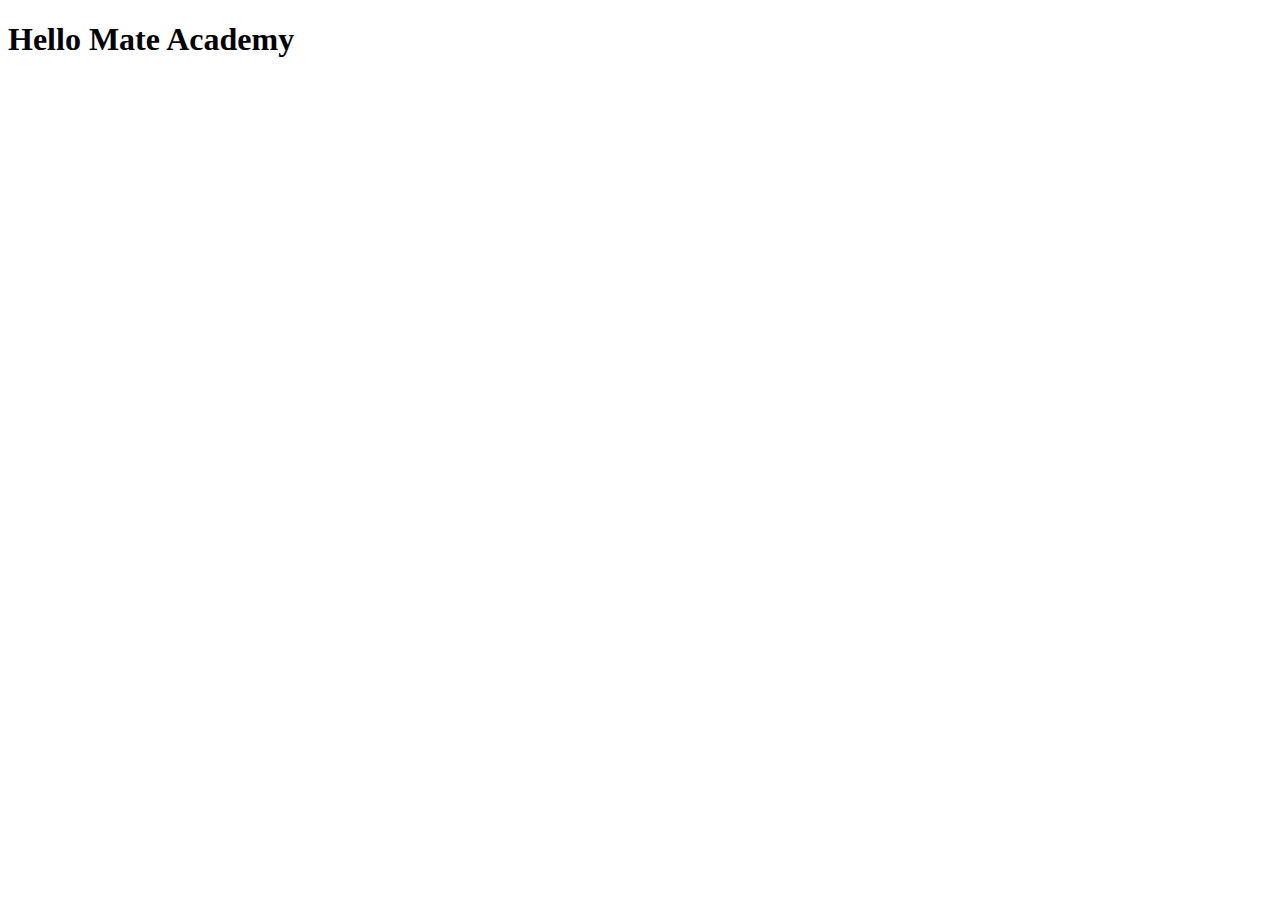
==== src/index.html @ 3a165aef "Initial commit" ====
<!DOCTYPE html>
<html lang="en">
  <head>
    <meta charset="UTF-8">
    <meta name="viewport" content="width=device-width, initial-scale=1.0">
    <title>Title</title>
    <link rel="stylesheet" href="./styles/main.scss">
  </head>
  <body>
    <h1>Hello Mate Academy</h1>
    <script type="text/javascript" src="scripts/main.js"></script>
  </body>
</html>
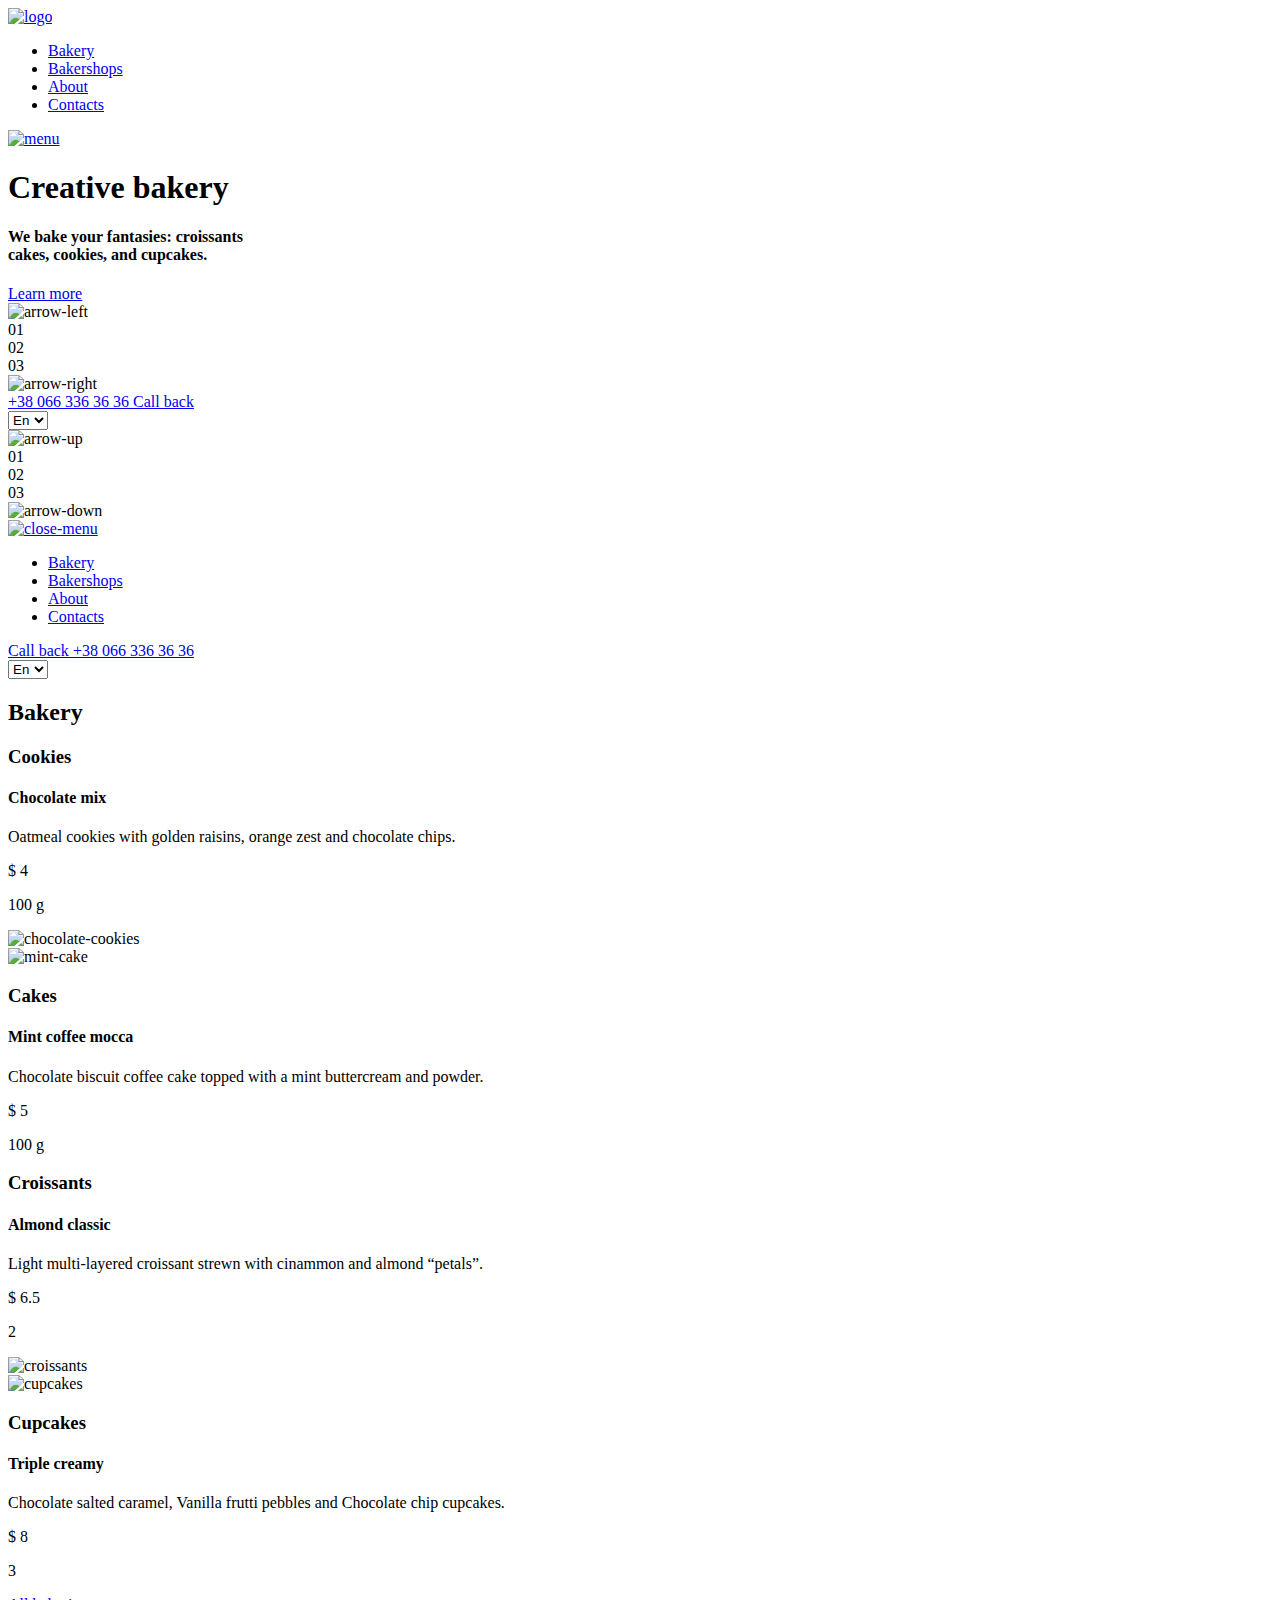
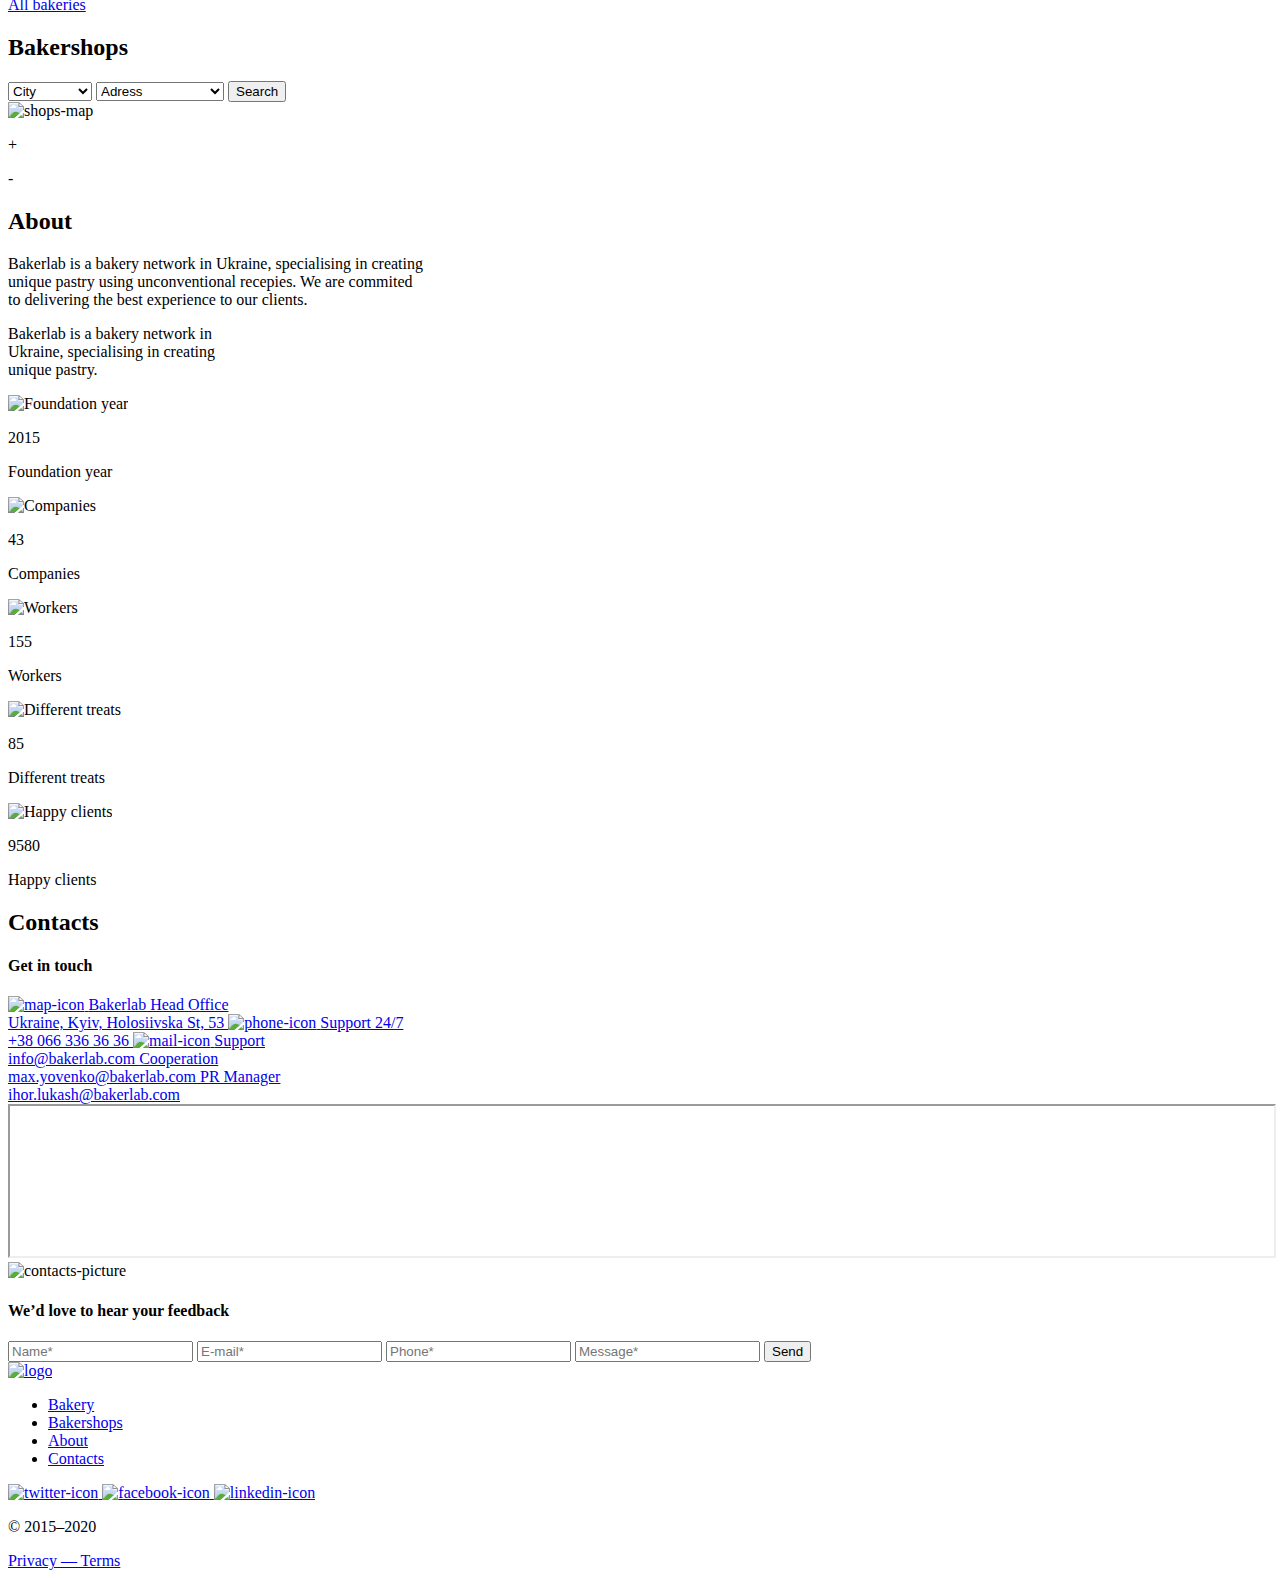
==== commit cad7d8fb: "initial commit" ====
--- a/src/index.html
+++ b/src/index.html
@@ -1,13 +1,707 @@
 <!DOCTYPE html>
-<html lang="en">
+<html lang="en" class="page">
   <head>
     <meta charset="UTF-8">
     <meta name="viewport" content="width=device-width, initial-scale=1.0">
-    <title>Title</title>
+    <link
+      rel="icon"
+      type="image/svg"
+      href="./images/cookie.svg"
+    >
+    <title>BackerLab</title>
     <link rel="stylesheet" href="./styles/main.scss">
   </head>
-  <body>
-    <h1>Hello Mate Academy</h1>
+  <body class="body">
     <script type="text/javascript" src="scripts/main.js"></script>
+    <header class="header page__header">
+      <section class="header__main">
+        <nav class="nav header__nav">
+          <a href="#" class="logo nav__logo">
+            <img
+              src="./images/logo.svg"
+              alt="logo"
+              class="logo__image"
+            >
+          </a>
+          <ul class="nav__list">
+            <li class="nav__item">
+              <a href="#bakery" class="nav__link">
+                Bakery
+              </a>
+            </li>
+            <li class="nav__item">
+              <a href="#bakershops" class="nav__link">
+                Bakershops
+              </a>
+            </li>
+            <li class="nav__item">
+              <a href="#about" class="nav__link">
+                About
+              </a>
+            </li>
+            <li class="nav__item">
+              <a href="#contacts" class="nav__link">
+                Contacts
+              </a>
+            </li>
+          </ul>
+
+          <a href="#mobile-menu" class="nav__menu-link">
+            <img
+              src="./images/burger.svg"
+              alt="menu"
+              class="nav__menu-image"
+            >
+          </a>
+        </nav>
+
+        <h1 class="header__title">
+          Creative bakery
+        </h1>
+
+        <h4 class="header__subtitle">
+          We bake your fantasies: croissants
+          <br>
+          cakes, cookies, and cupcakes.
+        </h4>
+
+        <a href="#learn-more" class="button header__button">
+          Learn more
+        </a>
+
+        <section class="scroll header__scroll">
+          <img
+            src="./images/arrow-left.svg"
+            alt="arrow-left"
+            class="scroll__arrow scroll__arrow--left"
+          >
+          <div class="scroll__big-number">
+            01
+          </div>
+          <div class="scroll__small-number">
+            02
+          </div>
+          <div class="scroll__small-number scroll__small-number--last">
+            03
+          </div>
+          <img
+            src="./images/arrow-right.svg"
+            alt="arrow-right"
+            class="scroll__arrow scroll__arrow--right"
+          >
+        </section>
+      </section>
+      <section class="menu header__menu">
+        <div class="menu__top">
+          <a href="tel:+38 066 336 36 36" class="menu__phone-number">
+            +38 066 336 36 36
+          </a>
+
+          <a href="tel:+38 066 336 36 36" class="button menu__button button--secondary">
+            Call back
+          </a>
+
+          <form
+            action="#"
+            method="get"
+            class="menu__form"
+          >
+            <select name="language" class="menu__lang">
+              <option value="En">En</option>
+              <option value="Ua">Ua</option>
+            </select>
+          </form>
+        </div>
+        <section class="scroll menu__scroll">
+          <img
+            src="./images/arrow-up.svg"
+            alt="arrow-up"
+            class="scroll__arrow scroll__arrow--up"
+          >
+          <div class="scroll__big-number">
+            01
+          </div>
+          <div class="scroll__small-number scroll__small-number--cream">
+            02
+          </div>
+          <div class="scroll__small-number scroll__small-number--cream scroll__small-number--last">
+            03
+          </div>
+          <img
+            src="./images/arrow-down.svg"
+            alt="arrow-down"
+            class="scroll__arrow scroll__arrow--down"
+          >
+        </section>
+      </section>
+
+      <section class="mobile-menu" id="mobile-menu">
+
+
+        <nav class="nav-mobile">
+          <a href="#" class="mobile-menu__close-link">
+            <img
+              src="./images/close.svg"
+              alt="close-menu"
+              class="nav-mobile__close-image"
+            >
+          </a>
+          <ul class="nav-mobile__list">
+            <li class="nav-mobile__item">
+              <a href="#bakery" class="nav-mobile__link">
+                Bakery
+              </a>
+            </li>
+            <li class="nav-mobile__item">
+              <a href="#bakershops" class="nav-mobile__link">
+                Bakershops
+              </a>
+            </li>
+            <li class="nav-mobile__item">
+              <a href="#about" class="nav-mobile__link">
+                About
+              </a>
+            </li>
+            <li class="nav-mobile__item">
+              <a href="#contacts" class="nav-mobile__link">
+                Contacts
+              </a>
+            </li>
+          </ul>
+        </nav>
+
+        <div class="mobile-menu__actions">
+          <a href="tel:+38 066 336 36 36" class="button mobile-menu__button button--secondary">
+            Call back
+          </a>
+          <a href="tel:+38 066 336 36 36" class="mobile-menu__phone-number">
+            +38 066 336 36 36
+          </a>
+          <form
+            action="#"
+            method="get"
+            class="mobile-menu__form"
+          >
+            <select name="language" class="mobile-menu__lang">
+              <option value="En">En</option>
+              <option value="Ua">Ua</option>
+            </select>
+          </form>
+        </div>
+      </section>
+    </header>
+
+    <main class="main page__main">
+      <div class="container">
+        <section class="bakery page__bakery" id="bakery">
+          <h2 class="bakery__title">
+            Bakery
+          </h2>
+          <article class="bakery__section">
+            <div class="bakery__content">
+              <h3 class="bakery__subtitle">
+                Cookies
+              </h3>
+              <h4 class="bakery__name">
+                Chocolate mix
+              </h4>
+              <p class="bakery__description">
+                Oatmeal cookies with golden raisins, orange zest and chocolate chips.
+              </p>
+              <div class="bakery__price">
+                <p class="bakery__price-number">
+                  $ 4
+                </p>
+                <p class="bakery__price-count">
+                  100 g
+                </p>
+              </div>
+            </div>
+
+            <img
+              src="./images/cookies.png"
+              alt="chocolate-cookies"
+              class="bakery__image"
+            >
+          </article>
+          <article class="bakery__section">
+            <img
+              src="./images/cake.png"
+              alt="mint-cake"
+              class="bakery__image"
+            >
+
+            <div class="bakery__content">
+              <h3 class="bakery__subtitle">
+                Cakes
+              </h3>
+              <h4 class="bakery__name">
+                Mint coffee mocca
+              </h4>
+              <p class="bakery__description">
+                Chocolate biscuit coffee cake topped with a mint buttercream and powder.
+              </p>
+              <div class="bakery__price">
+                <p class="bakery__price-number">
+                  $ 5
+                </p>
+                <p class="bakery__price-count">
+                  100 g
+                </p>
+              </div>
+            </div>
+
+          </article>
+          <article class="bakery__section">
+            <div class="bakery__content">
+              <h3 class="bakery__subtitle">
+                Croissants
+              </h3>
+              <h4 class="bakery__name">
+                Almond classic
+              </h4>
+              <p class="bakery__description">
+                Light multi-layered croissant strewn with cinammon and almond “petals”.
+              </p>
+              <div class="bakery__price">
+                <p class="bakery__price-number">
+                  $ 6.5
+                </p>
+                <p class="bakery__price-count">
+                  2
+                </p>
+              </div>
+            </div>
+
+            <img
+              src="./images/croissants.png"
+              alt="croissants"
+              class="bakery__image"
+            >
+          </article>
+          <article class="bakery__section">
+            <img
+              src="./images/cupcakes.png"
+              alt="cupcakes"
+              class="bakery__image"
+            >
+
+            <div class="bakery__content">
+              <h3 class="bakery__subtitle">
+                Cupcakes
+              </h3>
+              <h4 class="bakery__name">
+                Triple creamy
+              </h4>
+              <p class="bakery__description">
+                Chocolate salted caramel, Vanilla frutti pebbles and Chocolate chip cupcakes.
+              </p>
+              <div class="bakery__price">
+                <p class="bakery__price-number">
+                  $ 8
+                </p>
+                <p class="bakery__price-count">
+                  3
+                </p>
+              </div>
+            </div>
+
+          </article>
+
+          <a href="#all-bakeries" class="button bakery__button">
+            All bakeries
+          </a>
+        </section>
+      </div>
+      <section class="bakershops" id="bakershops">
+        <h2 class="bakershops__title">
+          Bakershops
+        </h2>
+
+        <form
+          action="#"
+          name="search"
+          class="bakershops__actions"
+        >
+          <select
+            name="search"
+            id="search"
+            class="bakershops__select bakershops__select--city"
+            required
+          >
+            <option
+              value=""
+              disabled
+              selected
+            >
+              City
+            </option>
+            <option value="Lviv">
+              Lviv
+            </option>
+            <option value="Lutsk">
+              Lutsk
+            </option>
+            <option value="Zhytomyr">
+              Zhytomyr
+            </option>
+            <option value="Vinnytstya">
+              Vinnytstya
+            </option>
+            <option value="Kyiv">
+              Kyiv
+            </option>
+            <option value="Chernihiv">
+              Chernihiv
+            </option>
+            <option value="Poltava">
+              Poltava
+            </option>
+            <option value="Kharkiv">
+              Kharkiv
+            </option>
+            <option value="Dnipro">
+              Dnipro
+            </option>
+            <option value="Kherson">
+              Kherson
+            </option>
+          </select>
+
+          <select
+            name="adress"
+            id="adress"
+            class="bakershops__select bakershops__select--adress"
+            required
+          >
+            <option
+              value=""
+              disabled
+              selected
+            >
+              Adress
+            </option>
+            <option value="Kyiv, Holosiivska St, 53">
+              Holosiivska St, 53
+            </option>
+          </select>
+
+          <button class="button bakershops__button">
+            Search
+          </button>
+        </form>
+
+        <img
+          src="./images/map.svg"
+          alt="shops-map"
+          class="bakershops__image"
+        >
+
+        <div class="bakershops__size-changer">
+          <p class="bakershops__size-value">
+            +
+          </p>
+          <p class="bakershops__size-value">
+            -
+          </p>
+        </div>
+      </section>
+      <section class="about" id="about">
+        <h2 class="about__title">
+          About
+        </h2>
+        <p class="about__content">
+          Bakerlab is a bakery network in Ukraine, specialising in creating
+          <br>
+          unique pastry using unconventional recepies. We are commited
+          <br>
+          to delivering the best experience to our clients.
+        </p>
+        <p class="about__content--mobile">
+          Bakerlab is a bakery network in
+          <br>
+          Ukraine, specialising in creating
+          <br>
+          unique pastry.
+        </p>
+        <div class="about__grid">
+          <article class="about__card">
+            <img
+              src="./images/card-1.png"
+              alt="Foundation year"
+              class="about__image"
+            >
+            <p class="about__number">
+              2015
+            </p>
+            <p class="about__text">
+              Foundation year
+            </p>
+          </article>
+
+          <article class="about__card">
+            <img
+              src="./images/card-2.png"
+              alt="Companies"
+              class="about__image"
+            >
+            <p class="about__number">
+              43
+            </p>
+            <p class="about__text">
+              Companies
+            </p>
+          </article>
+
+          <article class="about__card">
+            <img
+              src="./images/card-3.png"
+              alt="Workers"
+              class="about__image"
+            >
+            <p class="about__number">
+              155
+            </p>
+            <p class="about__text">
+              Workers
+            </p>
+          </article>
+
+          <article class="about__card">
+            <img
+              src="./images/card-4.png"
+              alt="Different treats"
+              class="about__image"
+            >
+            <p class="about__number">
+              85
+            </p>
+            <p class="about__text">
+              Different treats
+            </p>
+          </article>
+
+          <article class="about__card">
+            <img
+              src="./images/card-5.png"
+              alt="Happy clients"
+              class="about__image"
+            >
+            <p class="about__number">
+              9580
+            </p>
+            <p class="about__text">
+              Happy clients
+            </p>
+          </article>
+
+        </div>
+      </section>
+      <section class="contacts" id="contacts">
+        <h2 class="contacts__title">
+          Contacts
+        </h2>
+
+        <div class="contacts__part-1">
+          <article class="contacts__addresses">
+            <h4 class="contacts__addresses-title">
+              Get in touch
+            </h4>
+            <a
+              href="https://goo.gl/maps/zuYW97BZ9RgLFL1T8"
+              class="contacts__link"
+              target="_blank"
+              rel="noopener"
+            >
+              <img
+                src="./images/map-icon.svg"
+                alt="map-icon"
+                class="contacts__link-icon"
+              >
+              <span class="contacts__bold">
+                Bakerlab Head Office
+              </span>
+              <br>
+              Ukraine, Kyiv, Holosiivska St, 53
+            </a>
+            <a href="tel:+38 066 336 36 36" class="contacts__link">
+              <img
+                src="./images/phone-icon.svg"
+                alt="phone-icon"
+                class="contacts__link-icon"
+              >
+              <span class="contacts__bold">
+                Support 24/7
+              </span>
+              <br>
+              +38 066 336 36 36
+            </a>
+            <a href="mail:info@bakerlab.com" class="contacts__link">
+              <img
+                src="./images/mail-icon.svg"
+                alt="mail-icon"
+                class="contacts__link-icon"
+              >
+              <span class="contacts__bold">
+                Support
+              </span>
+              <br>
+              info@bakerlab.com
+            </a>
+            <a href="mail:max.yovenko@bakerlab.com" class="contacts__link">
+              <span class="contacts__bold">
+                Cooperation
+              </span>
+              <br>
+              max.yovenko@bakerlab.com
+            </a>
+            <a href="mail:ihor.lukash@bakerlab.com" class="contacts__link">
+              <span class="contacts__bold">
+                PR Manager
+              </span>
+              <br>
+              ihor.lukash@bakerlab.com
+            </a>
+          </article>
+          <article class="contacts__map-container">
+            <iframe
+              src="https://www.google.com/maps/embed?pb=!1m18!1m12!1m3!1d2543.3621856365294!2d30.51008881572945!3d50.397087379468!2m3!1f0!2f0!3f0!3m2!1i1024!2i768!4f13.1!3m3!1m2!1s0x40d4c8ca89299f11%3A0x4a4968e0ee2613b5!2z0LLRg9C70LjRhtGPINCT0L7Qu9C-0YHRltGX0LLRgdGM0LrQsCwgNTMsINCa0LjRl9CyLCAwMjAwMA!5e0!3m2!1suk!2sua!4v1627544135677!5m2!1suk!2sua"
+              hight="100%"
+              width="100%"
+              allowfullscreen=""
+              loading="lazy"
+              class="contacts__map"
+            >
+            </iframe>
+          </article>
+        </div>
+
+        <div class="contacts__part-2">
+          <div class="contacts__picture-container">
+            <img
+              src="./images/contacts-picture.svg"
+              alt="contacts-picture"
+              class="contacts__picture"
+            >
+          </div>
+          <article class="contacts__form-field">
+            <h4 class="contacts__form-title">
+              We’d love to hear your feedback
+            </h4>
+            <form action="#" class="contacts__form">
+              <input
+                type="text"
+                name="name"
+                class="contacts__input"
+                required
+                placeholder="Name*"
+              >
+              <input
+                type="email"
+                name="e-mail"
+                class="contacts__input"
+                required
+                placeholder="E-mail*"
+              >
+              <input
+                type="text"
+                name="phone-number"
+                class="contacts__input"
+                required
+                placeholder="Phone*"
+              >
+              <input
+                type="text"
+                name="message"
+                class="contacts__input"
+                required
+                placeholder="Message*"
+              >
+
+              <button class="button contacts__button">
+                Send
+              </button>
+            </form>
+          </article>
+        </div>
+      </section>
+    </main>
+
+    <footer class="footer">
+      <nav class="nav footer__nav">
+        <a href="#" class="logo nav__logo">
+          <img
+            src="./images/logo-footer.svg"
+            alt="logo"
+            class="logo__image"
+          >
+        </a>
+
+        <ul class="nav__list">
+          <li class="nav__item">
+            <a href="#bakery" class="nav__link">
+              Bakery
+            </a>
+          </li>
+          <li class="nav__item">
+            <a href="#bakershops" class="nav__link">
+              Bakershops
+            </a>
+          </li>
+          <li class="nav__item">
+            <a href="#about" class="nav__link">
+              About
+            </a>
+          </li>
+          <li class="nav__item">
+            <a href="#contacts" class="nav__link">
+              Contacts
+            </a>
+          </li>
+        </ul>
+
+        <div class="nav__messengers">
+          <a href="https://twitter.com/" class="nav__messenger-link">
+            <img
+              src="./images/twitter.svg"
+              alt="twitter-icon"
+              class="nav__messenger-image"
+              target="_blank"
+              rel="noopener"
+            >
+          </a>
+
+          <a href="https://www.facebook.com/" class="nav__messenger-link">
+            <img
+              src="./images/facebook.svg"
+              alt="facebook-icon"
+              class="nav__messenger-image"
+              target="_blank"
+              rel="noopener"
+            >
+          </a>
+
+          <a href="https://www.linkedin.com/" class="nav__messenger-link">
+            <img
+              src="./images/linkedin.svg"
+              alt="linkedin-icon"
+              class="nav__messenger-image"
+              target="_blank"
+              rel="noopener"
+            >
+          </a>
+        </div>
+      </nav>
+
+      <article class="footer__adds">
+        <p class="footer__add">
+          © 2015–2020
+        </p>
+
+        <a href="#" class="footer__add">
+          Privacy — Terms
+        </a>
+      </article>
+    </footer>
   </body>
 </html>
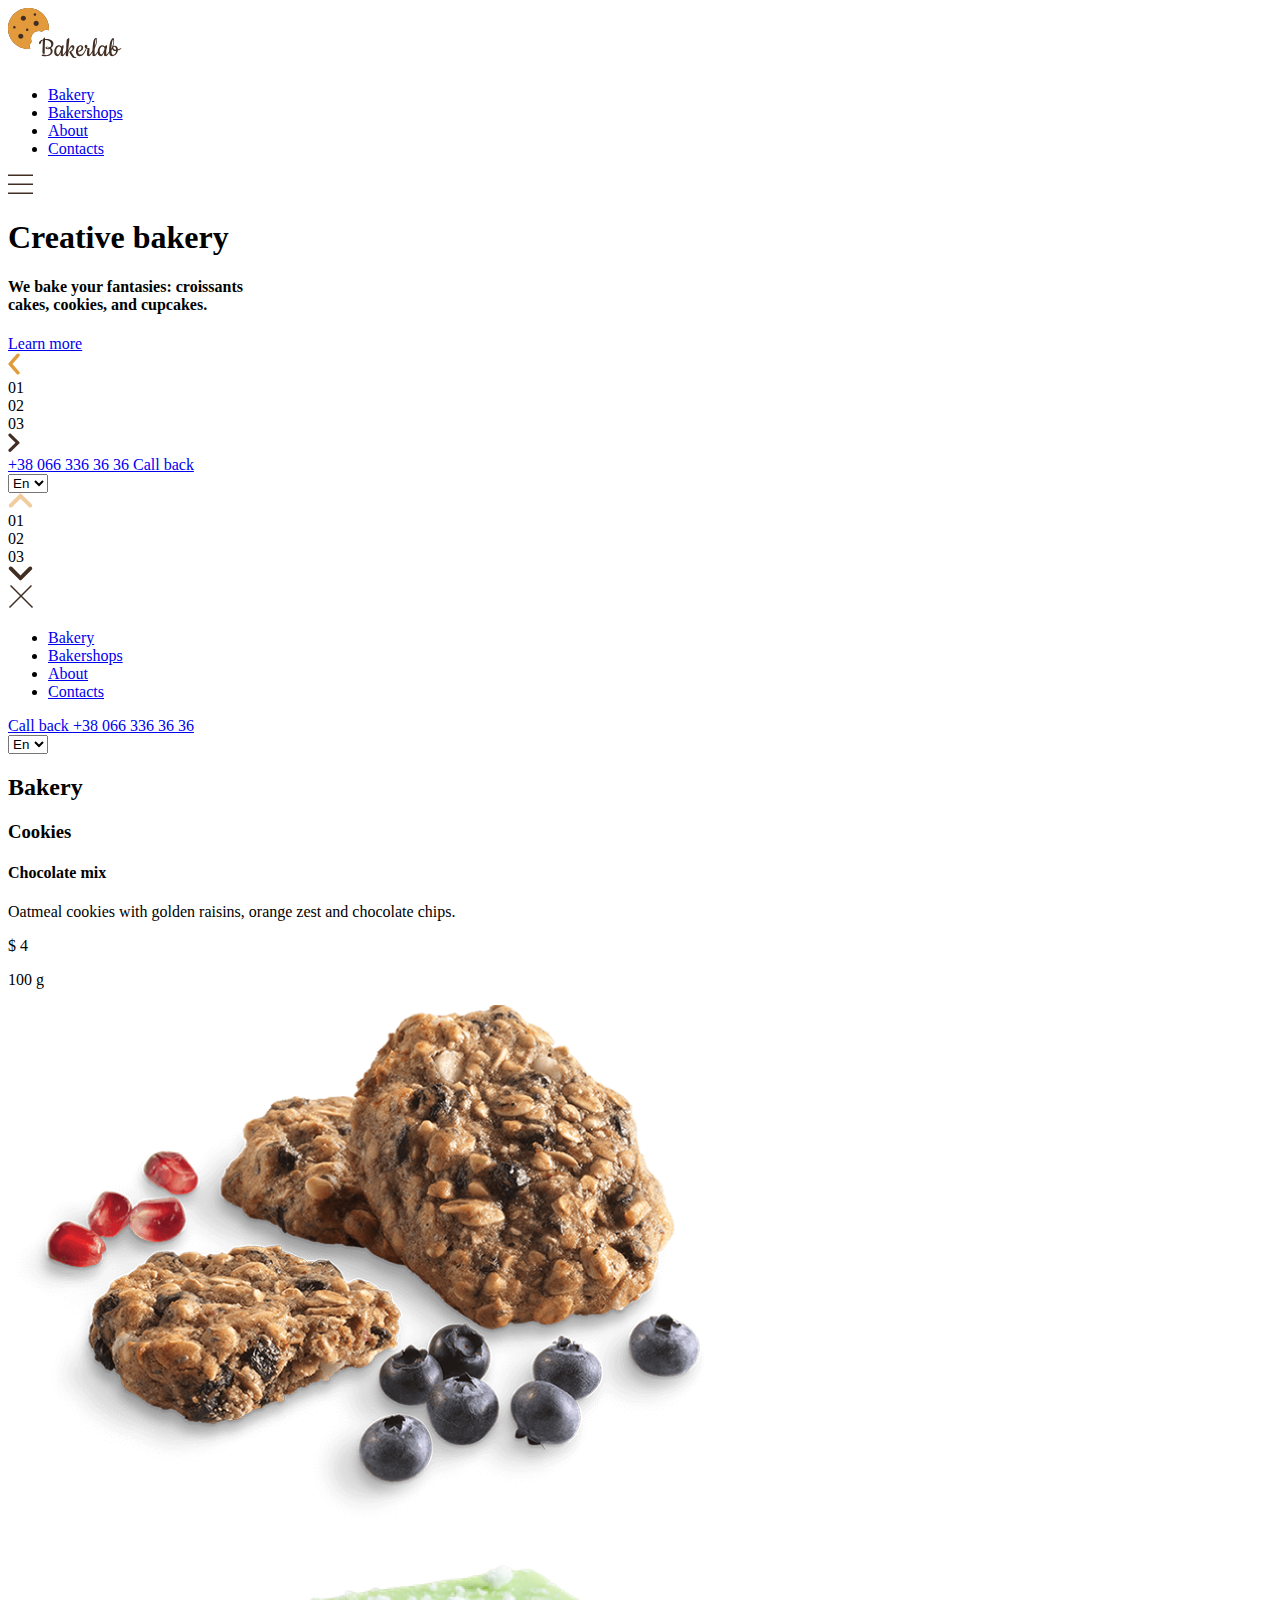
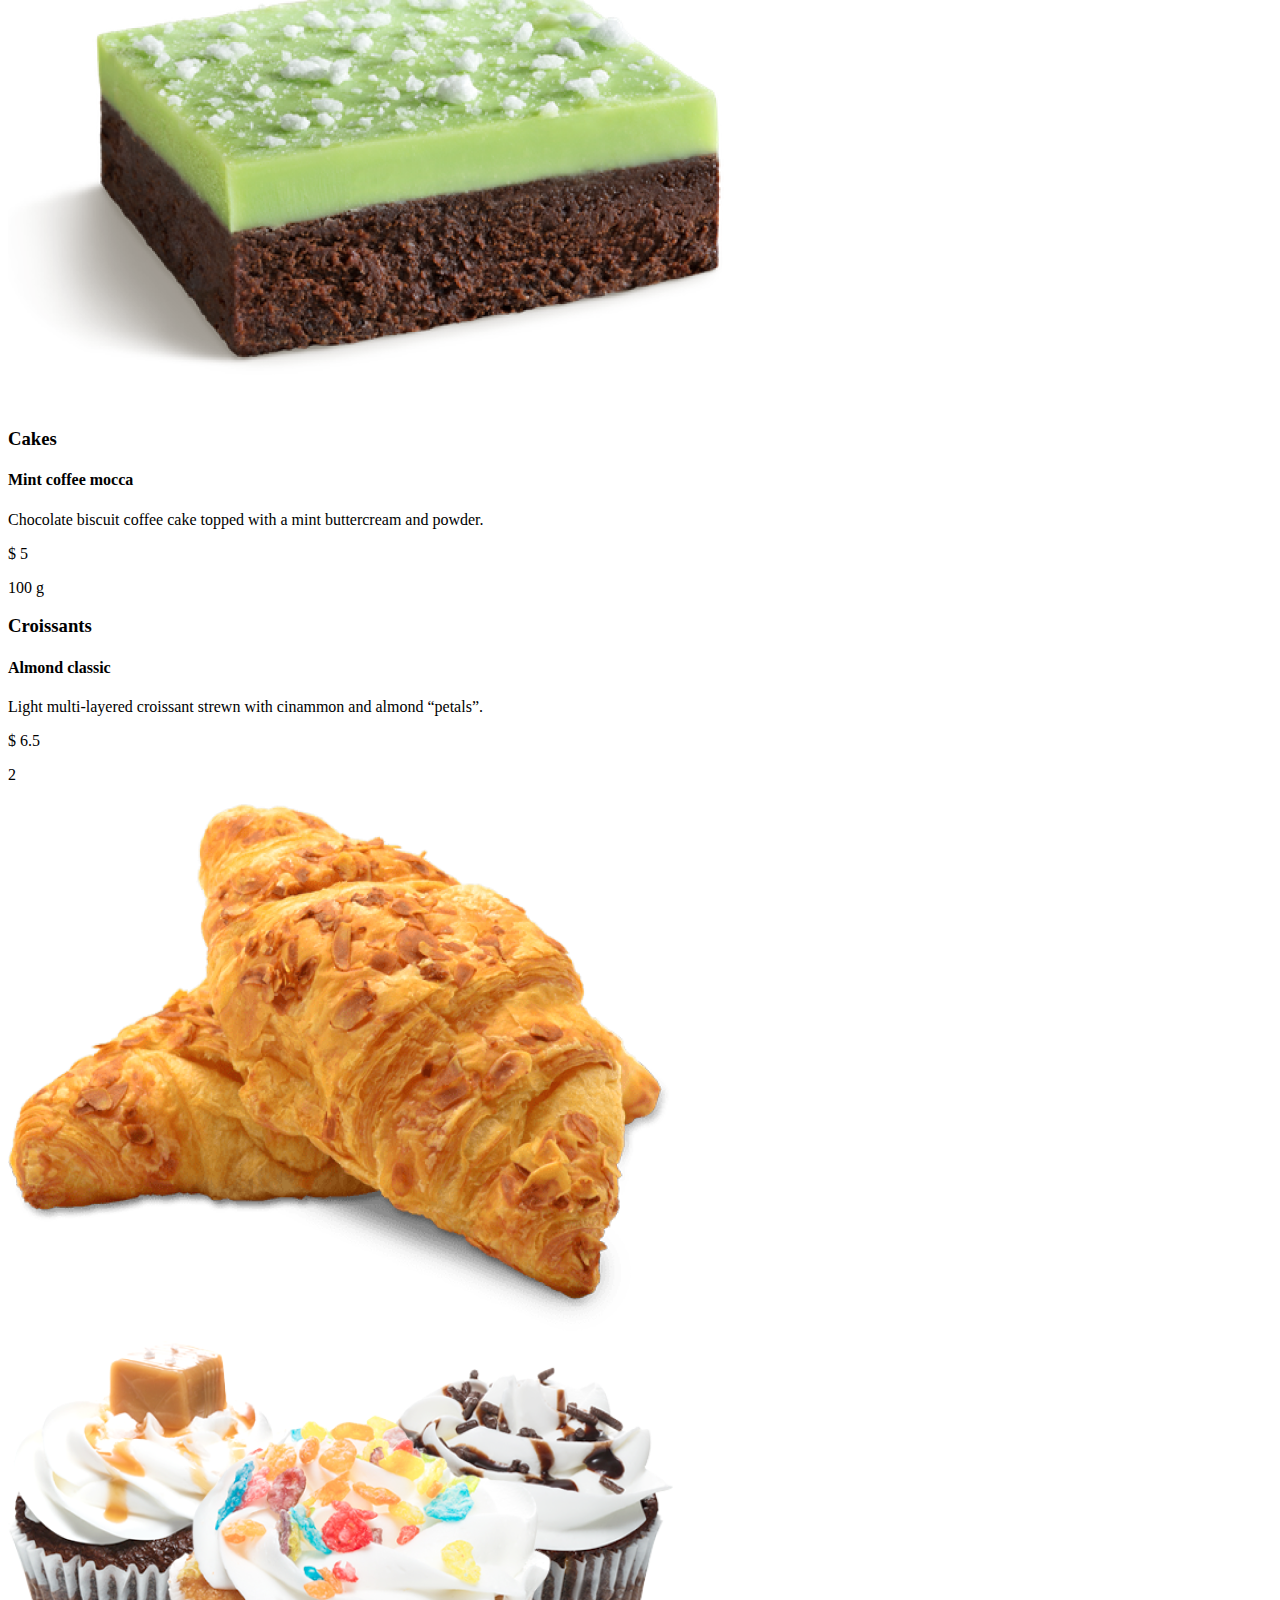
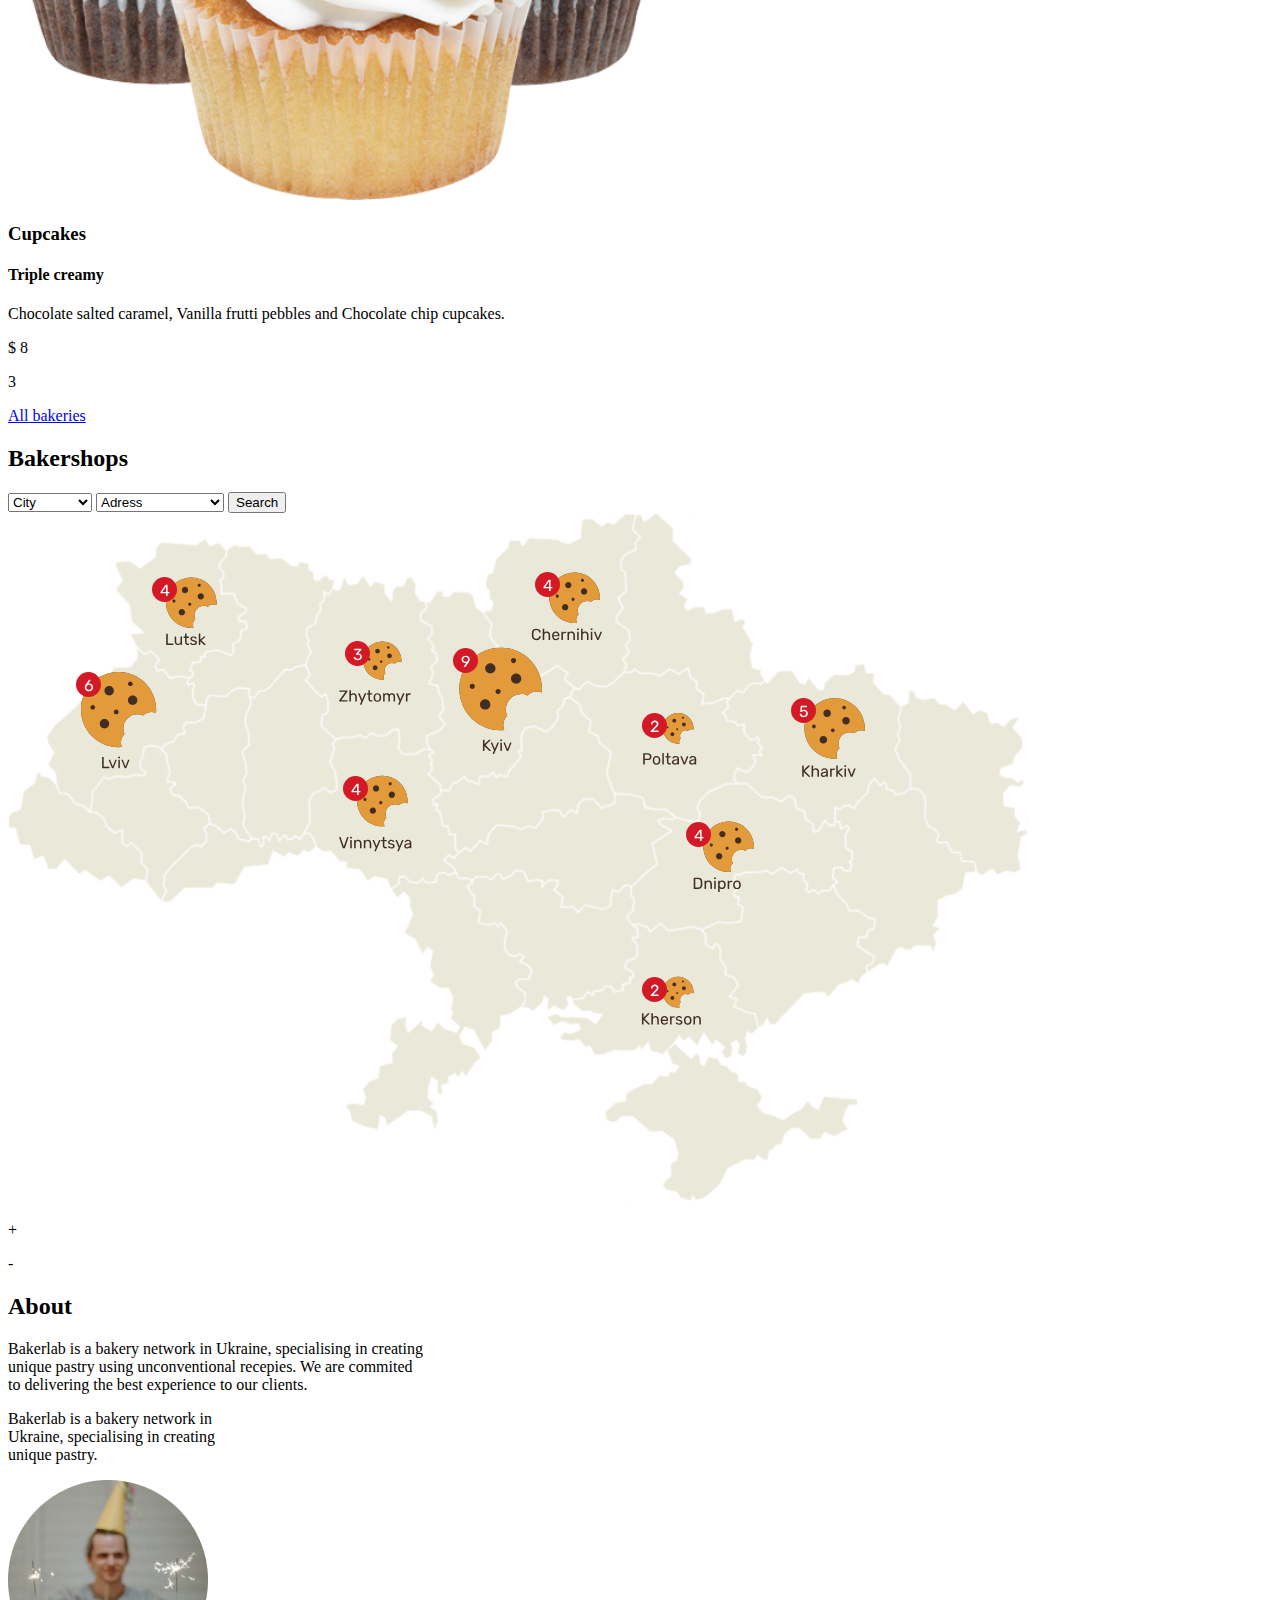
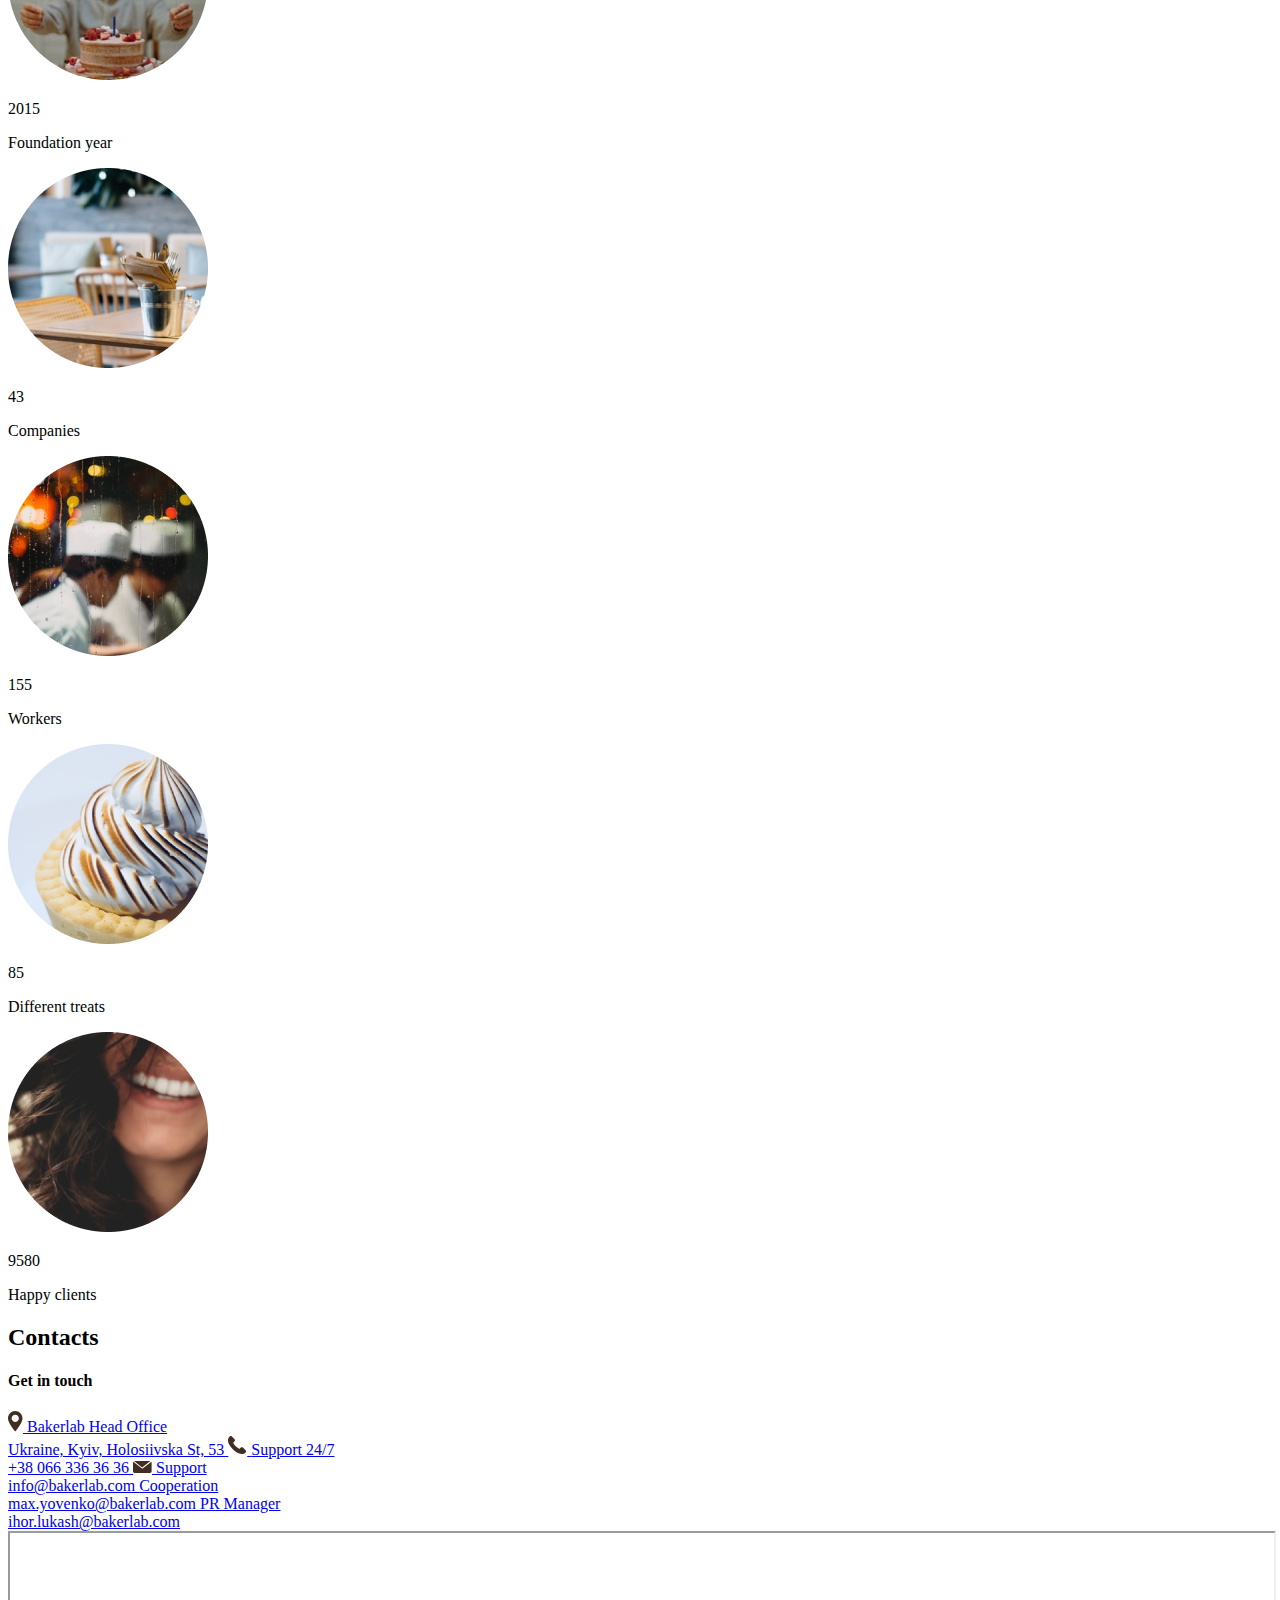
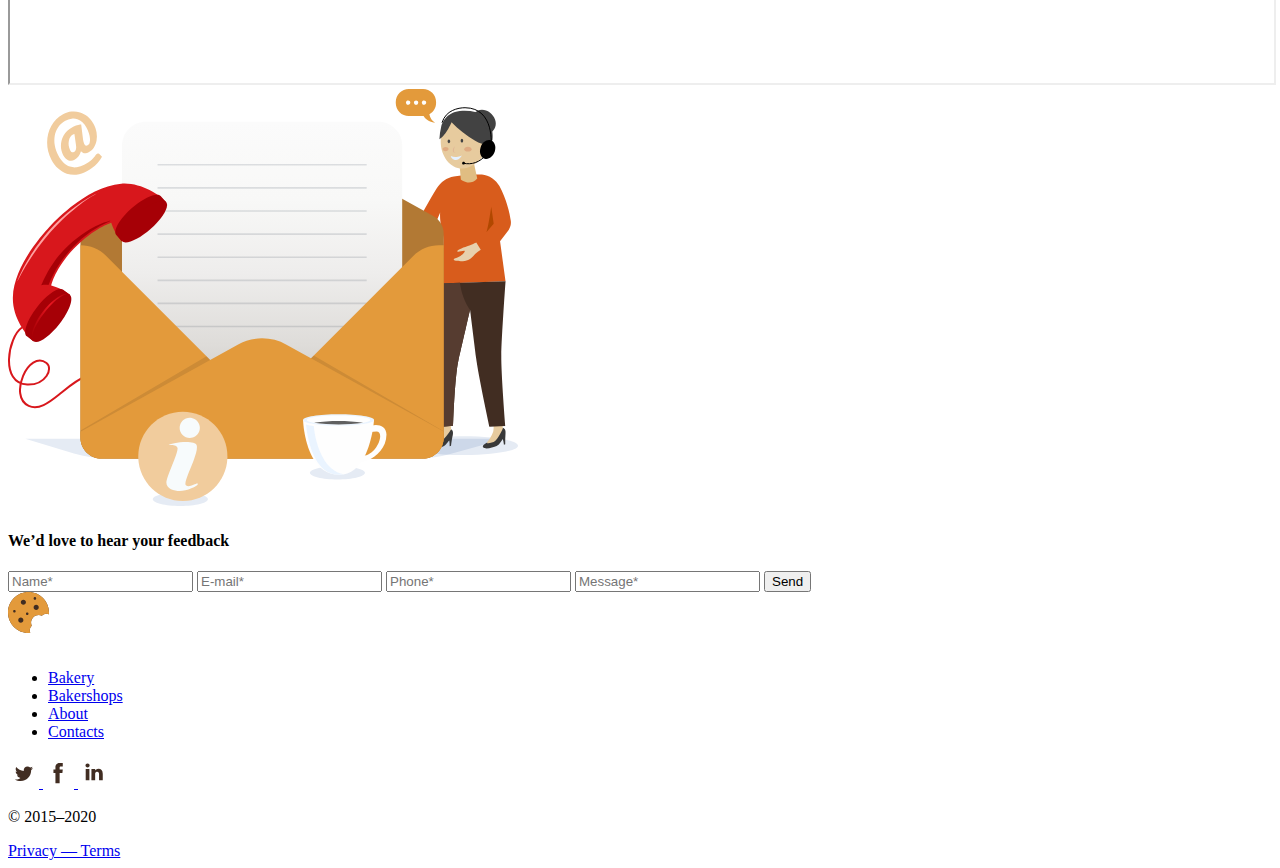
==== commit b0f82523: "links were added" ====
--- a/src/index.html
+++ b/src/index.html
@@ -13,7 +13,7 @@
   </head>
   <body class="body">
     <script type="text/javascript" src="scripts/main.js"></script>
-    <header class="header page__header">
+    <header class="header body__header">
       <section class="header__main">
         <nav class="nav header__nav">
           <a href="#" class="logo nav__logo">
@@ -65,7 +65,7 @@
           cakes, cookies, and cupcakes.
         </h4>
 
-        <a href="#learn-more" class="button header__button">
+        <a href="#bakery" class="button header__button">
           Learn more
         </a>
 
@@ -139,7 +139,7 @@
 
 
         <nav class="nav-mobile">
-          <a href="#" class="mobile-menu__close-link">
+          <a href="#" class="nav-mobile__close-link">
             <img
               src="./images/close.svg"
               alt="close-menu"
@@ -191,9 +191,9 @@
       </section>
     </header>
 
-    <main class="main page__main">
+    <main class="main">
       <div class="container">
-        <section class="bakery page__bakery" id="bakery">
+        <section class="bakery" id="bakery">
           <h2 class="bakery__title">
             Bakery
           </h2>
@@ -308,7 +308,7 @@
 
           </article>
 
-          <a href="#all-bakeries" class="button bakery__button">
+          <a href="#contacts" class="button bakery__button">
             All bakeries
           </a>
         </section>
@@ -417,7 +417,7 @@
           <br>
           to delivering the best experience to our clients.
         </p>
-        <p class="about__content--mobile">
+        <p class="about__content about__content--mobile">
           Bakerlab is a bakery network in
           <br>
           Ukraine, specialising in creating
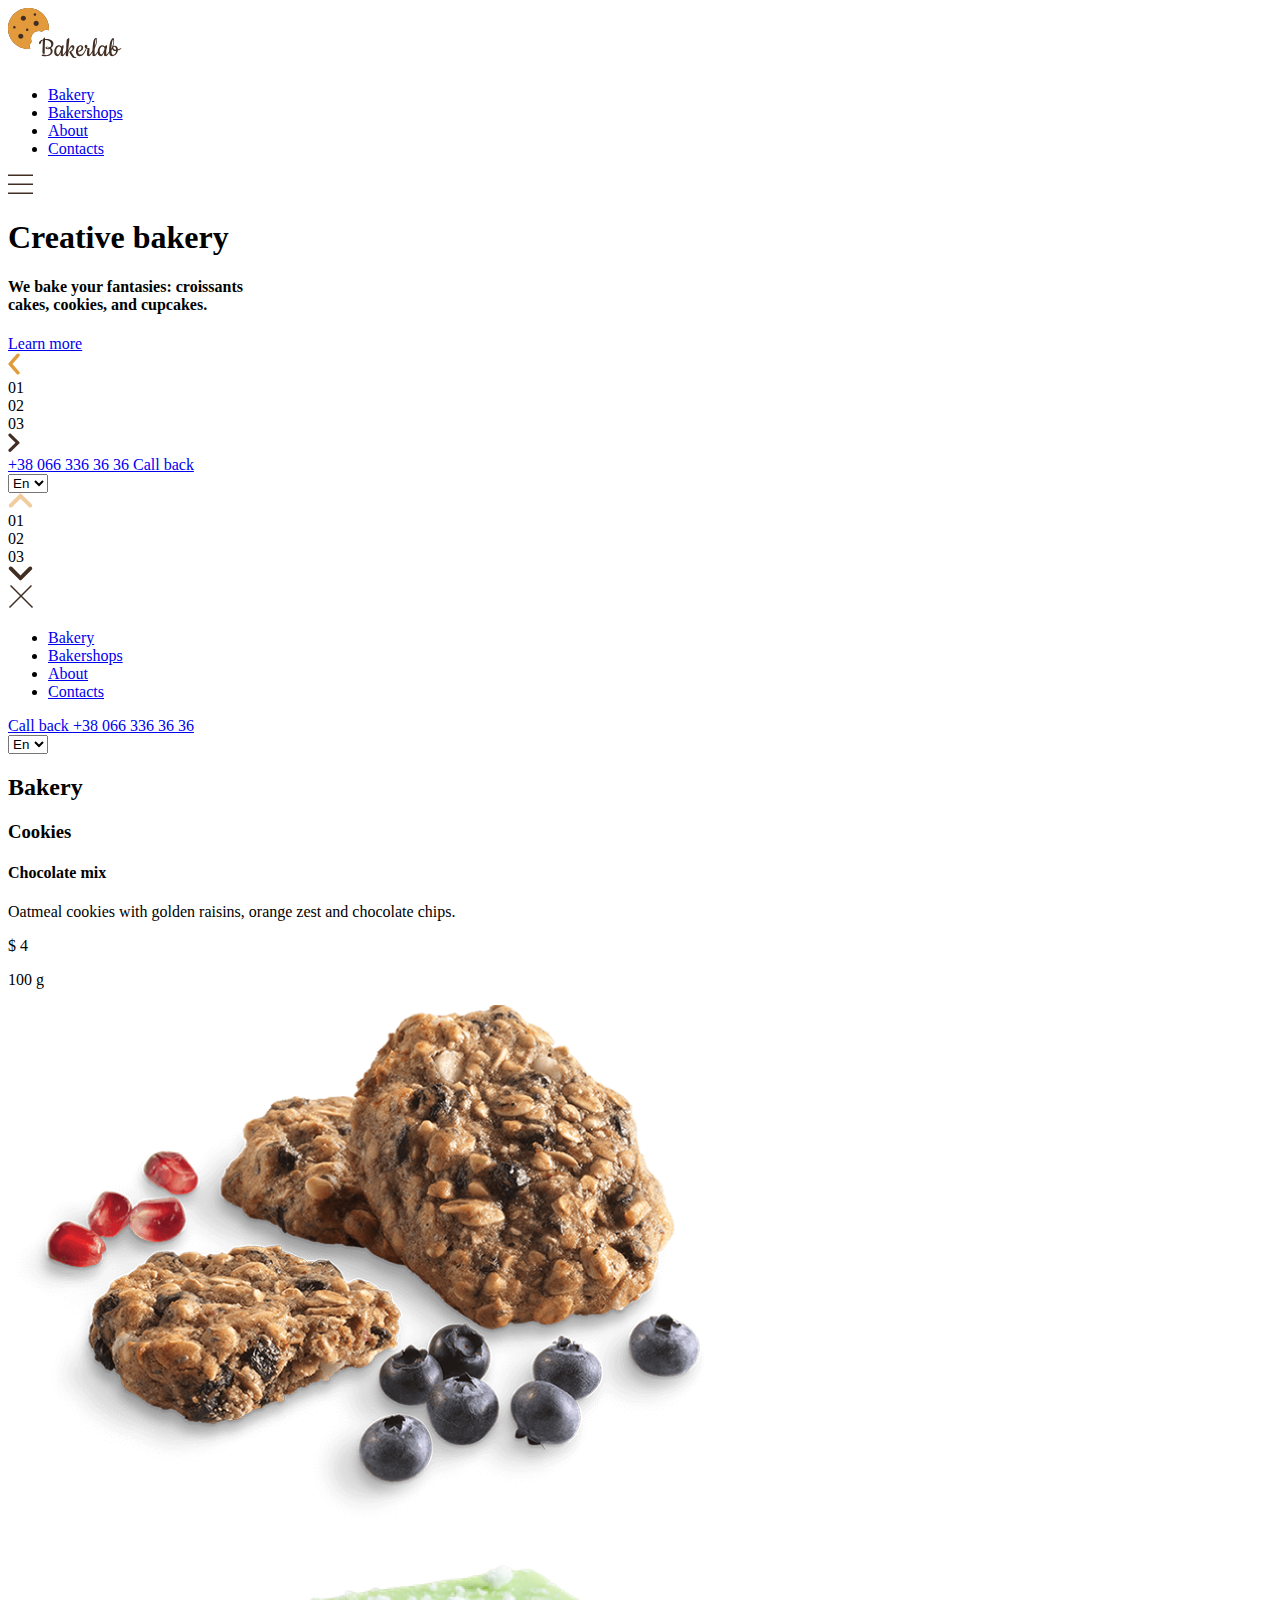
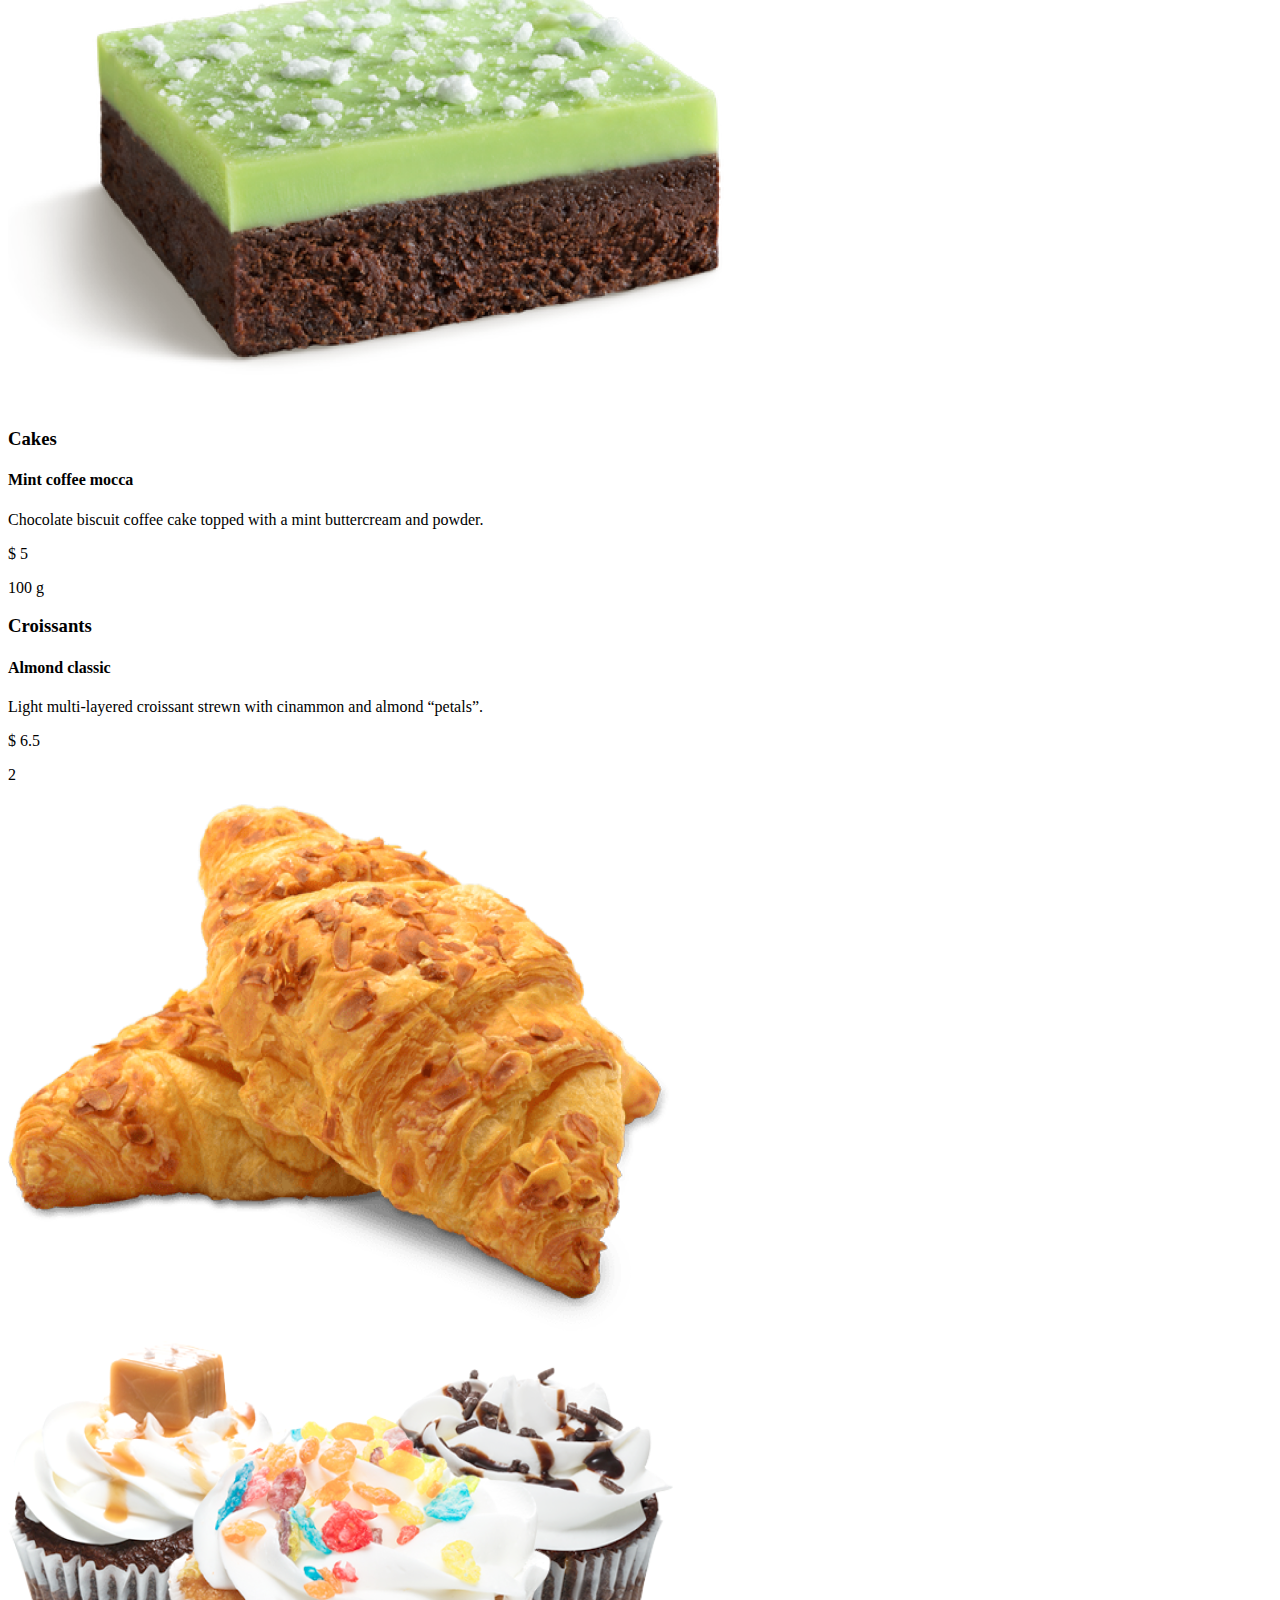
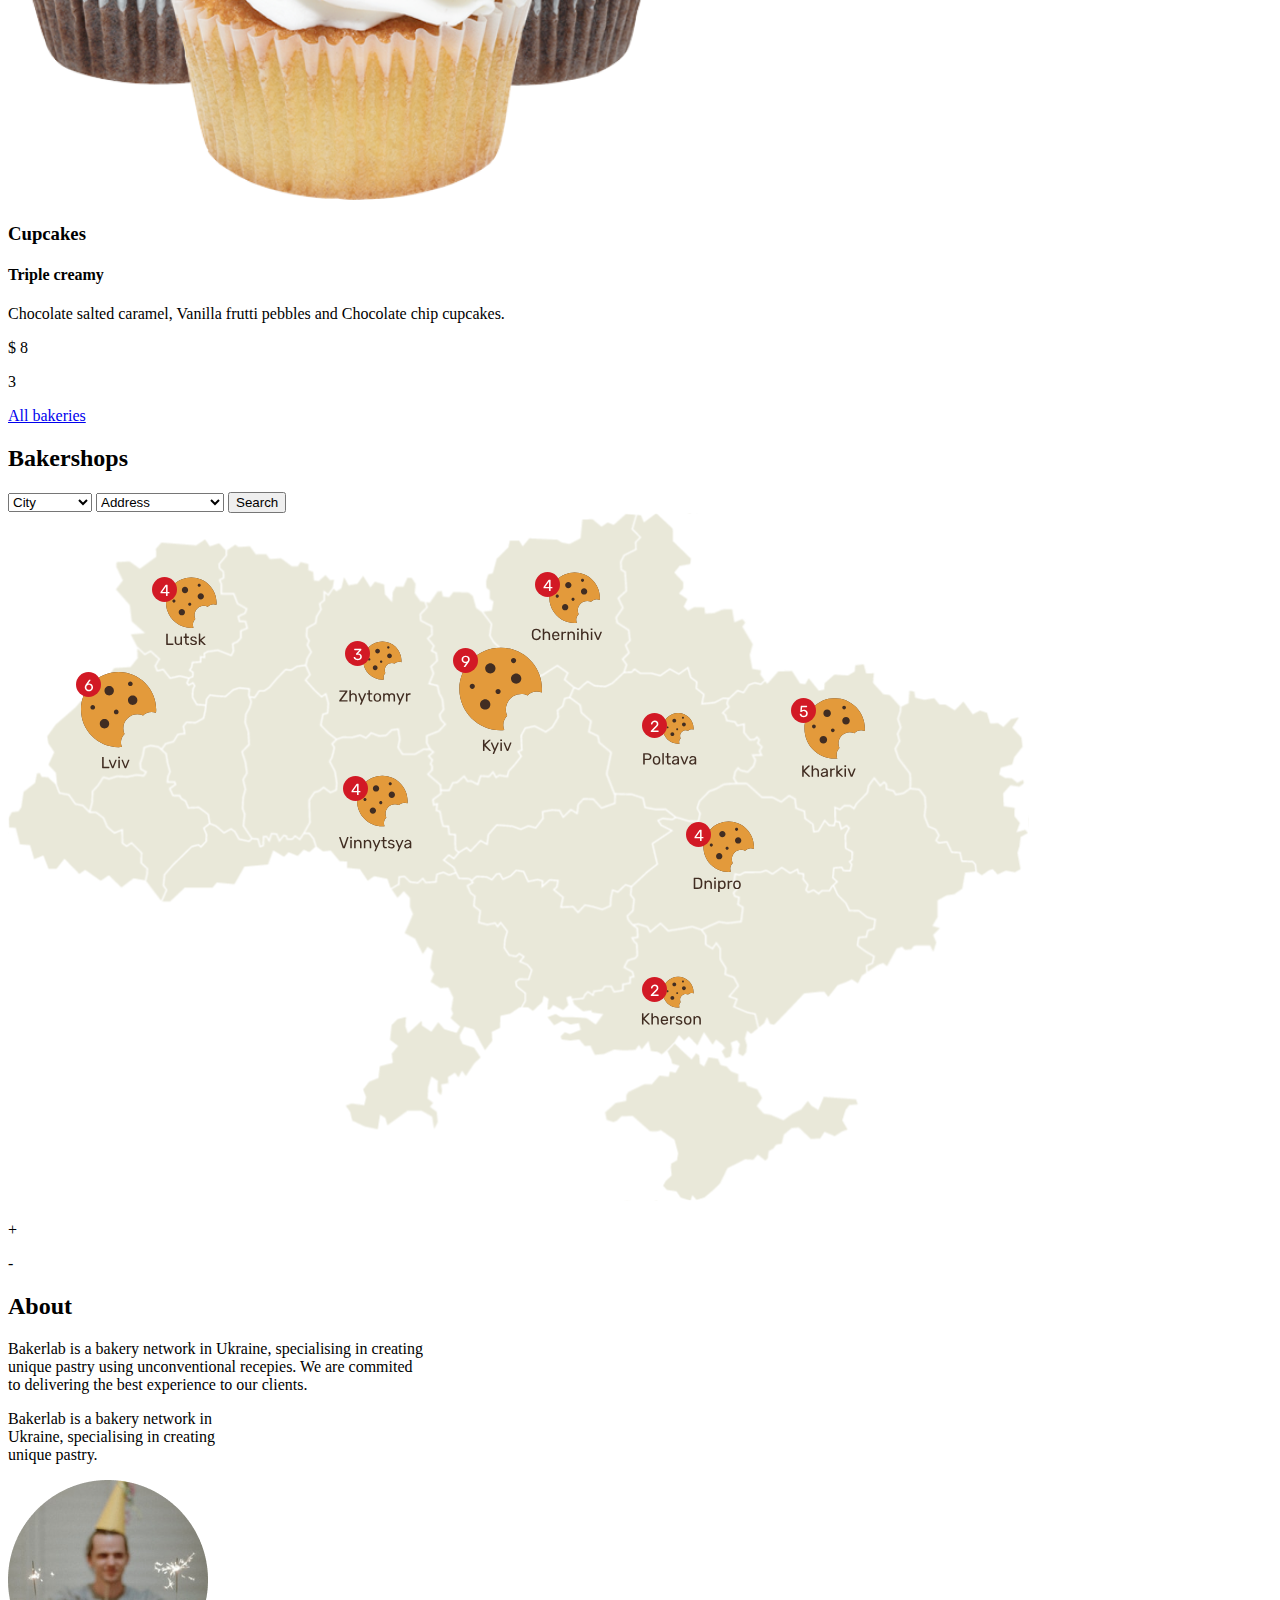
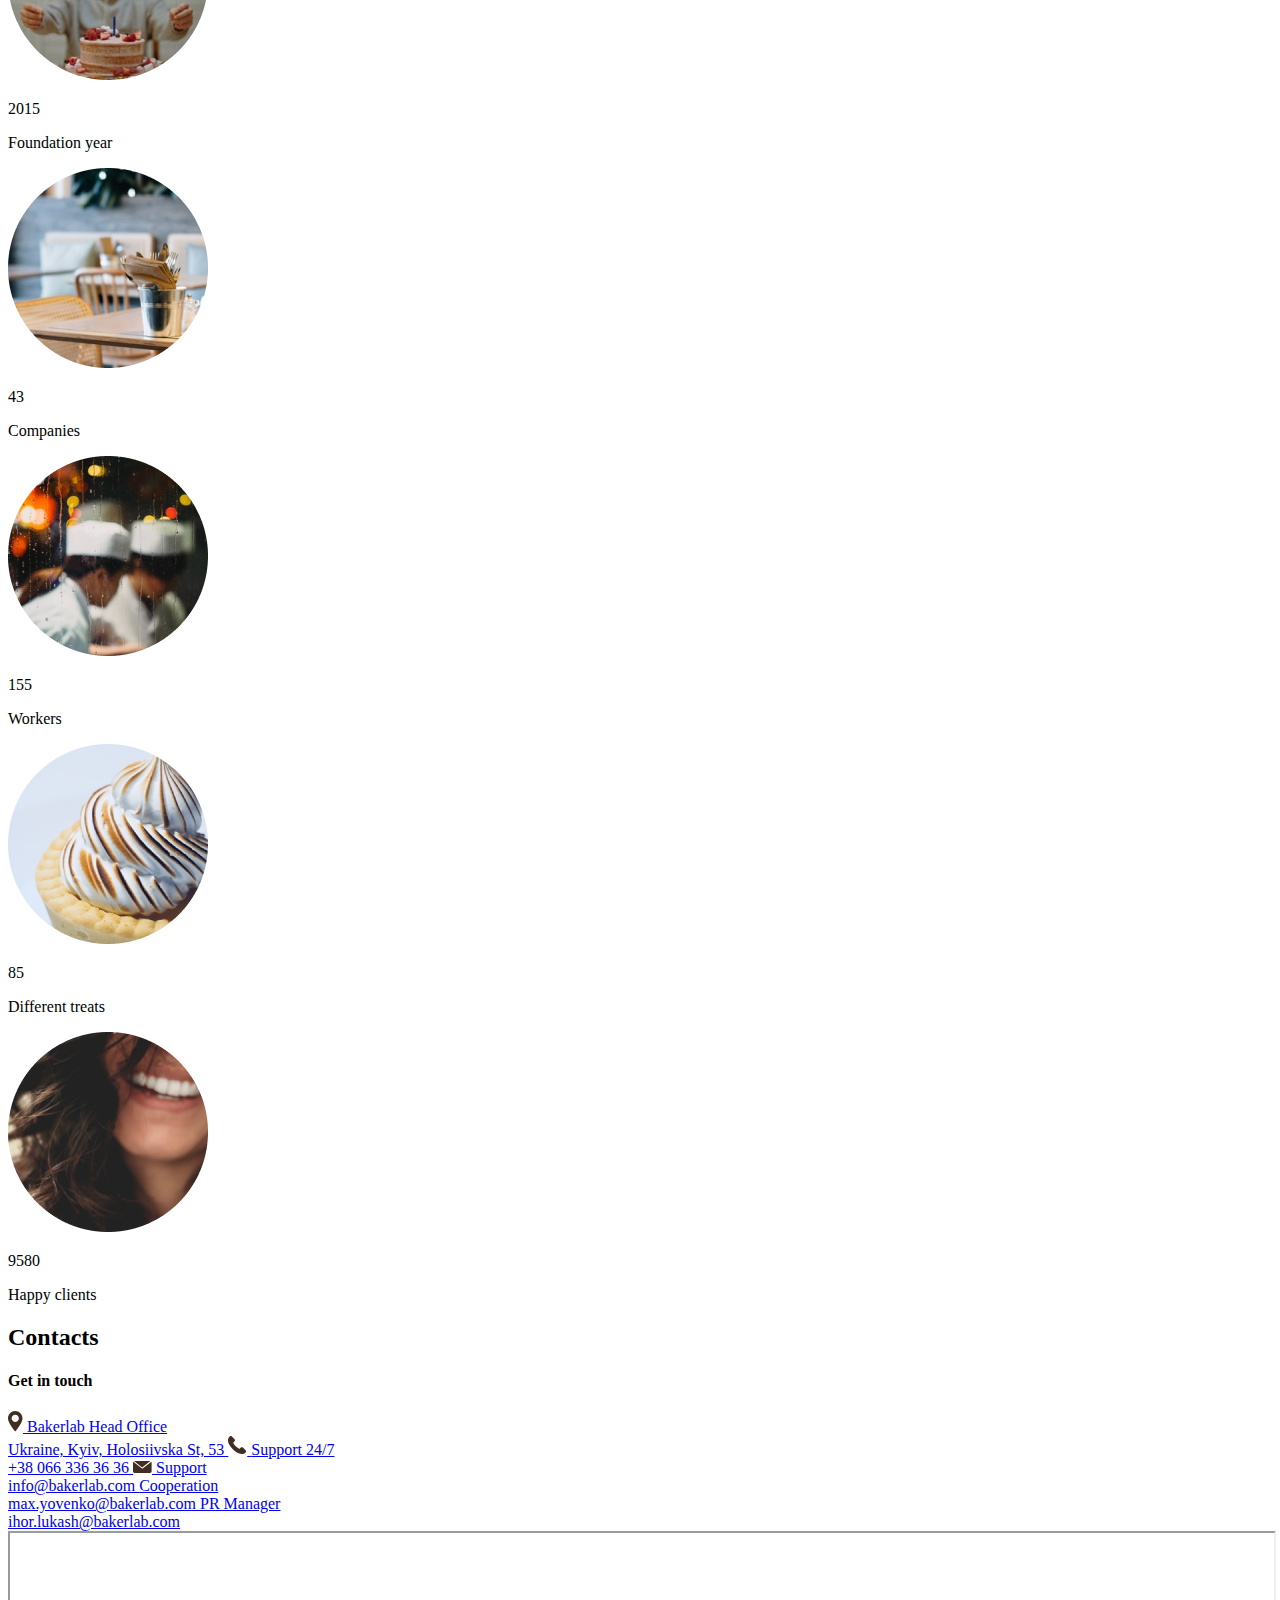
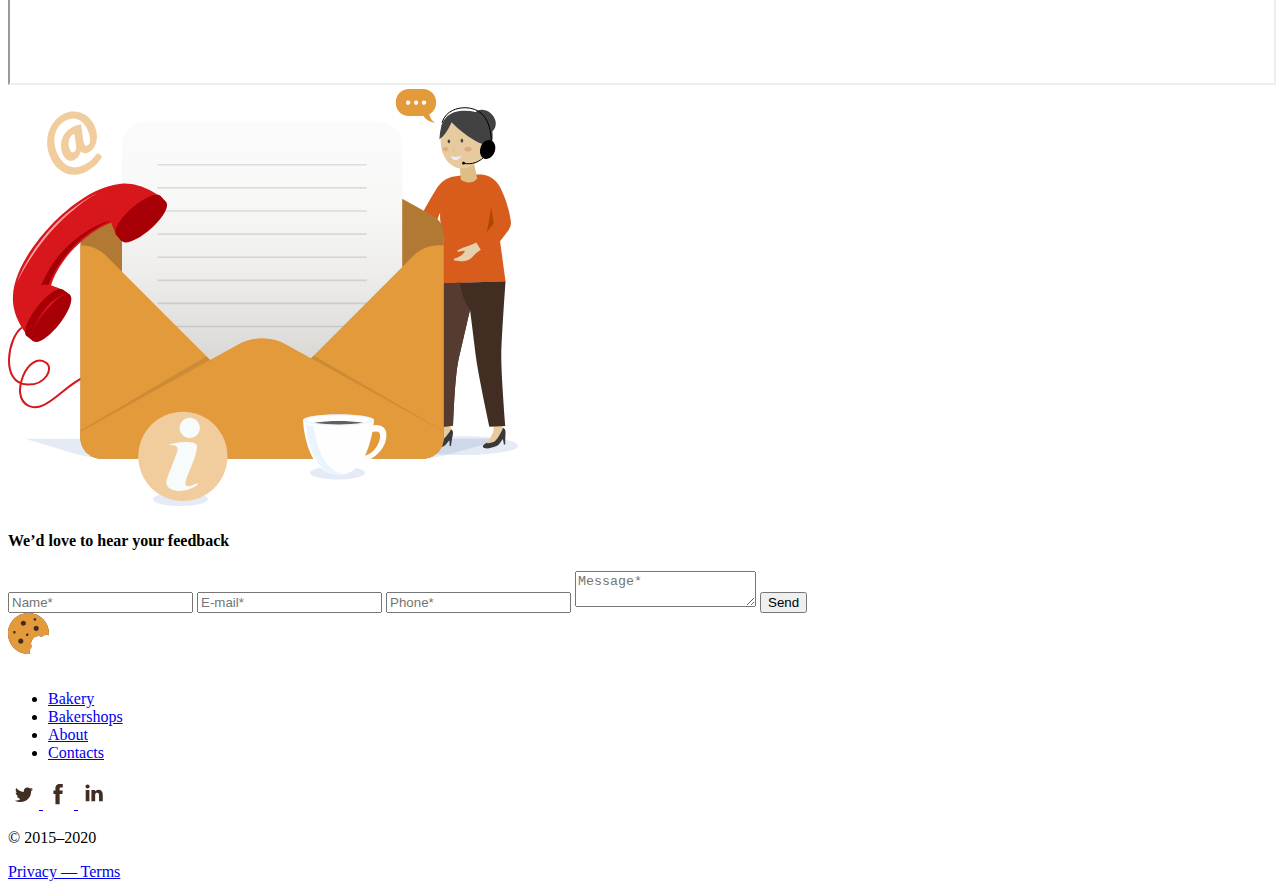
==== commit ca7c48f0: "bakershops resized" ====
--- a/src/index.html
+++ b/src/index.html
@@ -369,9 +369,9 @@
           </select>
 
           <select
-            name="adress"
-            id="adress"
-            class="bakershops__select bakershops__select--adress"
+            name="address"
+            id="address"
+            class="bakershops__select bakershops__select--address"
             required
           >
             <option
@@ -379,7 +379,7 @@
               disabled
               selected
             >
-              Adress
+              Address
             </option>
             <option value="Kyiv, Holosiivska St, 53">
               Holosiivska St, 53
@@ -610,13 +610,12 @@
                 required
                 placeholder="Phone*"
               >
-              <input
-                type="text"
+              <textarea
                 name="message"
                 class="contacts__input"
                 required
                 placeholder="Message*"
-              >
+             ></textarea>
 
               <button class="button contacts__button">
                 Send
